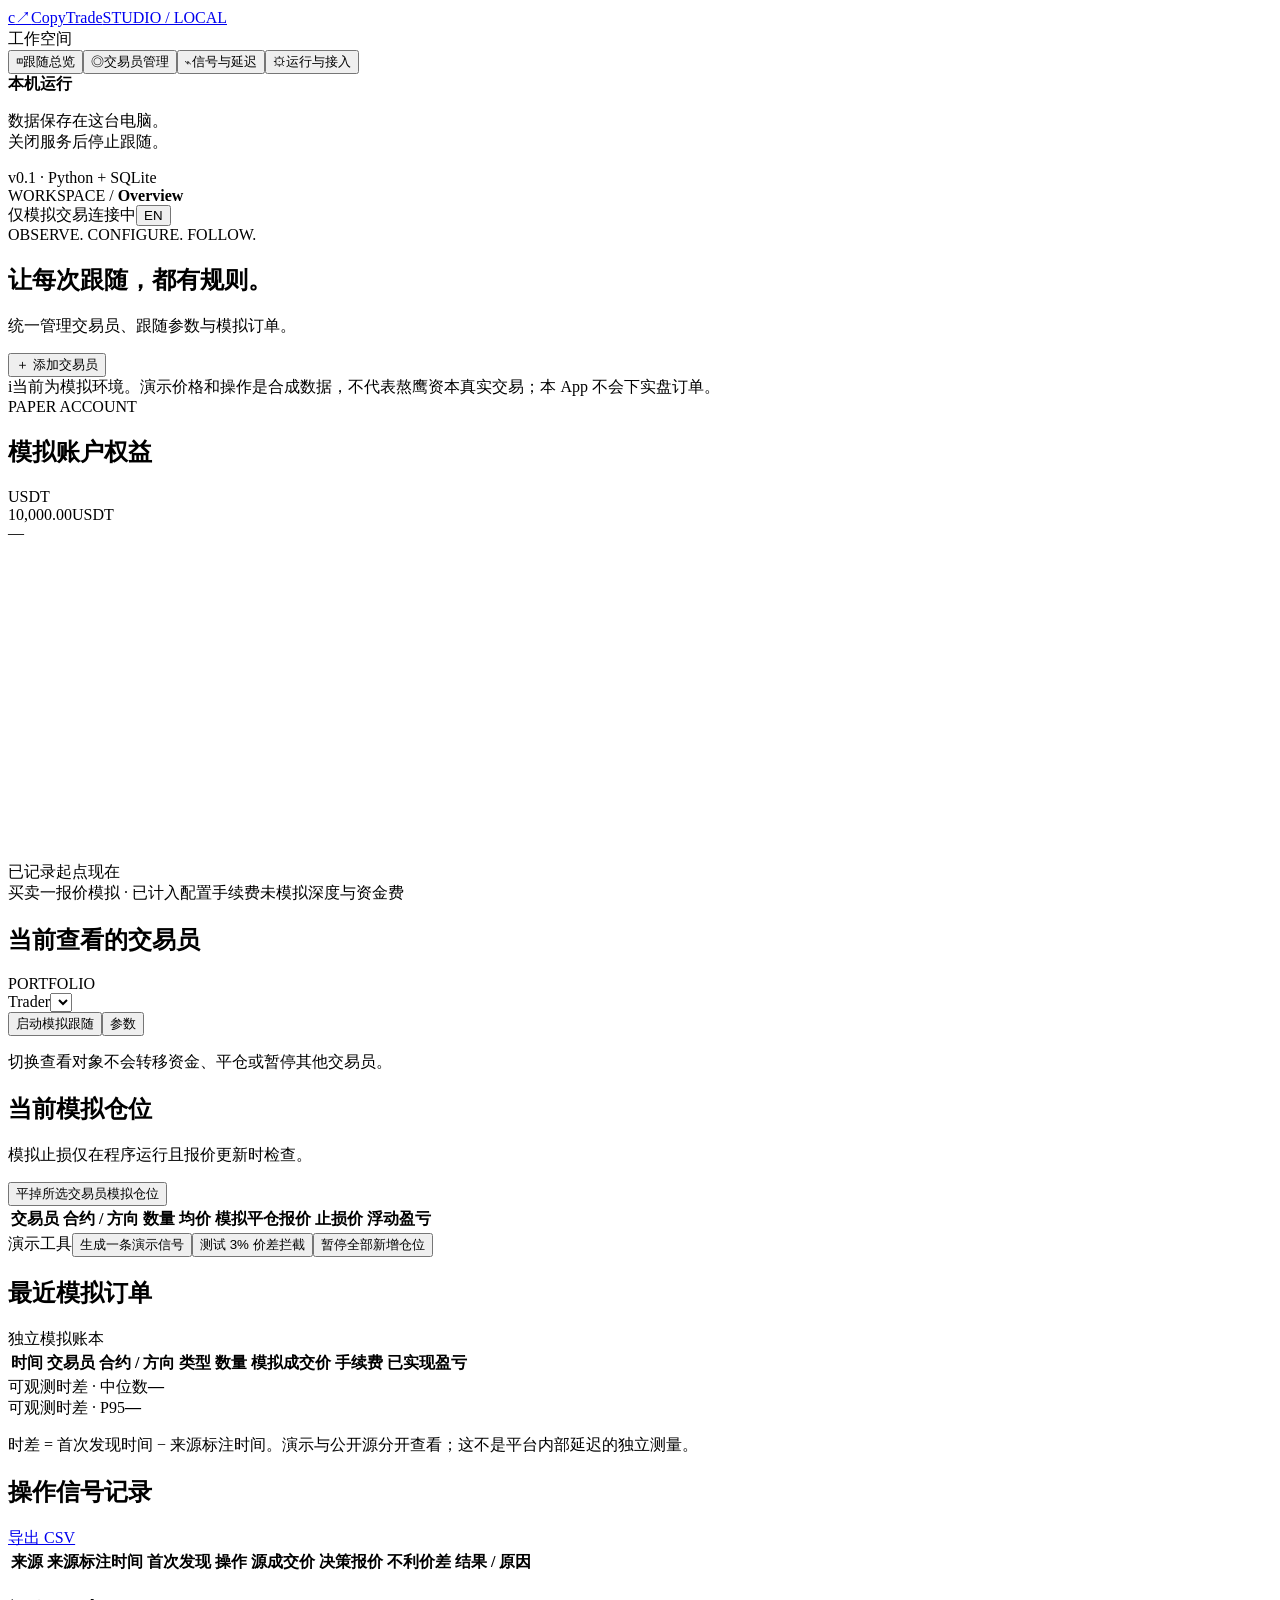
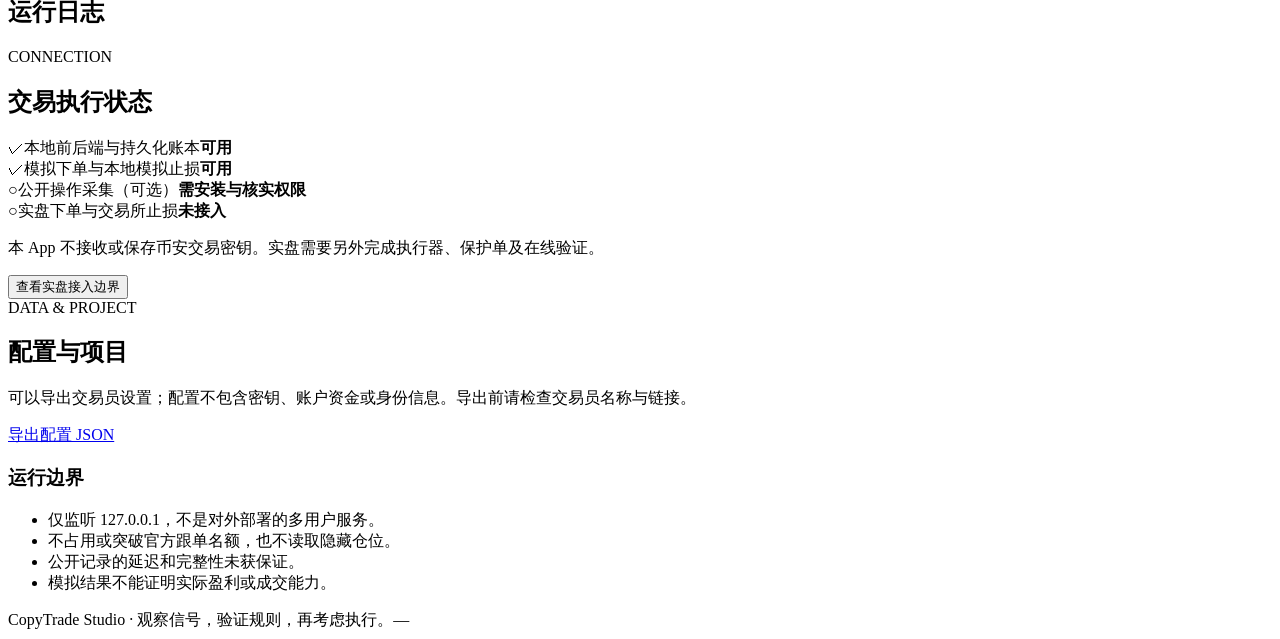
==== frontend/index.html @ 3595799b "Build local multi-trader paper copy-trading dashboard" ====
<!doctype html>
<html lang="zh-CN">
<head><meta charset="utf-8"><meta name="viewport" content="width=device-width,initial-scale=1"><title>CopyTrade Studio</title><link rel="stylesheet" href="/style.css"></head>
<body>
<aside class="sidebar">
  <a class="brand" href="/"><span class="brand-mark">c<span>↗</span></span><span>CopyTrade<span class="brand-sub">STUDIO / LOCAL</span></span></a>
  <div class="nav-caption" data-i18n="workspace">工作空间</div>
  <nav><button class="nav-item active" data-view="overview"><span>◫</span><span data-i18n="overview">跟随总览</span></button><button class="nav-item" data-view="traders"><span>◎</span><span data-i18n="traders">交易员管理</span></button><button class="nav-item" data-view="observability"><span>⌁</span><span data-i18n="observability">信号与延迟</span></button><button class="nav-item" data-view="settings"><span>⚙</span><span data-i18n="settings">运行与接入</span></button></nav>
  <div class="sidebar-bottom"><div class="local-dot"></div><strong data-i18n="localApp">本机运行</strong><p data-i18n="localDesc">数据保存在这台电脑。<br>关闭服务后停止跟随。</p><div class="sidebar-version">v0.1 · Python + SQLite</div></div>
</aside>
<main>
  <header class="topbar"><div class="breadcrumb">WORKSPACE <span>/</span> <strong id="breadcrumb">Overview</strong></div><div class="top-actions"><span class="pill green" data-i18n="paperOnly">仅模拟交易</span><span class="connection"><i id="connection-dot"></i><span id="connection-label">连接中</span></span><button id="language" class="ghost compact">EN</button></div></header>
  <div class="page">
    <section class="page-heading"><div><div class="eyebrow">OBSERVE. CONFIGURE. FOLLOW.</div><h1 id="page-title">让每次跟随，都有规则。</h1><p id="page-description">统一管理交易员、跟随参数与模拟订单。</p></div><button class="primary" id="add-trader">＋ <span data-i18n="addTrader">添加交易员</span></button></section>
    <div class="notice"><span class="notice-icon">i</span><span data-i18n="notice">当前为模拟环境。演示价格和操作是合成数据，不代表熬鹰资本真实交易；本 App 不会下实盘订单。</span></div>
    <section id="view-overview" class="view">
      <div class="metrics" id="metrics"></div>
      <div class="workspace-grid">
        <section class="card account-card"><div class="section-head"><div><span class="eyebrow">PAPER ACCOUNT</span><h2 data-i18n="equity">模拟账户权益</h2></div><span class="pill subtle">USDT</span></div><div class="account-amount" id="equity-value">10,000.00<span>USDT</span></div><div id="equity-change" class="muted">—</div><div class="chart-wrap"><svg id="equity-chart" viewBox="0 0 660 165" role="img" aria-label="Paper account equity"><path class="chart-grid" d="M0 30H660 M0 85H660 M0 140H660"/><path id="chart-area" class="chart-area"/><path id="chart-line" class="chart-line"/></svg><div class="chart-labels"><span data-i18n="recordedStart">已记录起点</span><span data-i18n="now">现在</span></div></div><div class="account-foot"><span data-i18n="simulatedFills">买卖一报价模拟 · 已计入配置手续费</span><span data-i18n="noFunding">未模拟深度与资金费</span></div></section>
        <section class="card following-card"><div class="section-head"><h2 data-i18n="currentTrader">当前查看的交易员</h2><span class="tiny-label">PORTFOLIO</span></div><label class="sr-only" for="trader-select">Trader</label><select id="trader-select"></select><div id="trader-detail"></div><div class="button-row"><button class="primary" id="toggle-trader">启动模拟跟随</button><button class="secondary" id="edit-trader" data-i18n="parameters">参数</button></div><p class="small muted" data-i18n="switchNote">切换查看对象不会转移资金、平仓或暂停其他交易员。</p></section>
      </div>
      <section class="card table-card"><div class="section-head"><div><h2 data-i18n="positions">当前模拟仓位</h2><p class="small muted" data-i18n="stopsNote">模拟止损仅在程序运行且报价更新时检查。</p></div><button id="close-all" class="ghost danger" data-i18n="closeSelected">平掉所选交易员模拟仓位</button></div><div class="table-scroll"><table><thead><tr><th data-i18n="trader">交易员</th><th data-i18n="contract">合约 / 方向</th><th data-i18n="quantity">数量</th><th data-i18n="entry">均价</th><th data-i18n="mark">模拟平仓报价</th><th data-i18n="stop">止损价</th><th data-i18n="unrealized">浮动盈亏</th><th></th></tr></thead><tbody id="positions-body"></tbody></table></div></section>
      <div class="button-row demo-toolbar"><span class="small muted" data-i18n="demoToolbar">演示工具</span><button class="secondary" id="demo-event" data-i18n="demoEvent">生成一条演示信号</button><button class="secondary" id="demo-reject" data-i18n="testDeviation">测试 3% 价差拦截</button><button class="ghost" id="global-pause">暂停全部新增仓位</button></div>
      <section class="card table-card"><div class="section-head"><h2 data-i18n="recentOrders">最近模拟订单</h2><span class="pill subtle" data-i18n="paperLedger">独立模拟账本</span></div><div class="table-scroll"><table><thead><tr><th data-i18n="time">时间</th><th data-i18n="trader">交易员</th><th data-i18n="contract">合约 / 方向</th><th data-i18n="type">类型</th><th data-i18n="quantity">数量</th><th data-i18n="fillPrice">模拟成交价</th><th data-i18n="fee">手续费</th><th data-i18n="realized">已实现盈亏</th></tr></thead><tbody id="orders-body"></tbody></table></div></section>
    </section>
    <section id="view-traders" class="view hidden"><div id="trader-cards" class="trader-grid"></div></section>
    <section id="view-observability" class="view hidden"><div class="observability-head"><div class="card mini-stat"><span data-i18n="medianLatency">可观测时差 · 中位数</span><strong id="latency-median">—</strong></div><div class="card mini-stat"><span data-i18n="p95Latency">可观测时差 · P95</span><strong id="latency-p95">—</strong></div><p class="small muted" data-i18n="latencyNote">时差 = 首次发现时间 − 来源标注时间。演示与公开源分开查看；这不是平台内部延迟的独立测量。</p></div><section class="card table-card"><div class="section-head"><h2 data-i18n="signalLog">操作信号记录</h2><a class="secondary link-button" href="/api/events.csv" data-i18n="exportCsv">导出 CSV</a></div><div class="table-scroll"><table><thead><tr><th data-i18n="source">来源</th><th data-i18n="sourceTime">来源标注时间</th><th data-i18n="firstSeen">首次发现</th><th data-i18n="operation">操作</th><th data-i18n="sourcePrice">源成交价</th><th data-i18n="quote">决策报价</th><th data-i18n="deviation">不利价差</th><th data-i18n="result">结果 / 原因</th></tr></thead><tbody id="events-body"></tbody></table></div></section><section class="card"><div class="section-head"><h2 data-i18n="activity">运行日志</h2></div><div id="logs" class="logs"></div></section></section>
    <section id="view-settings" class="view hidden"><div class="settings-grid"><section class="card"><span class="eyebrow">CONNECTION</span><h2 data-i18n="executionMode">交易执行状态</h2><div class="readiness"><div><span class="check">✓</span><span data-i18n="localBackend">本地前后端与持久化账本</span><b data-i18n="available">可用</b></div><div><span class="check">✓</span><span data-i18n="paperStops">模拟下单与本地模拟止损</span><b data-i18n="available">可用</b></div><div><span class="pending">○</span><span data-i18n="publicFeed">公开操作采集（可选）</span><b data-i18n="requiresSetup">需安装与核实权限</b></div><div><span class="pending">○</span><span data-i18n="liveTrading">实盘下单与交易所止损</span><b data-i18n="notConnected">未接入</b></div></div><p class="muted small" data-i18n="noKeys">本 App 不接收或保存币安交易密钥。实盘需要另外完成执行器、保护单及在线验证。</p><button id="live-info" class="secondary" data-i18n="liveBoundary">查看实盘接入边界</button></section><section class="card"><span class="eyebrow">DATA & PROJECT</span><h2 data-i18n="dataProject">配置与项目</h2><p class="muted" data-i18n="configExportNote">可以导出交易员设置；配置不包含密钥、账户资金或身份信息。导出前请检查交易员名称与链接。</p><a class="secondary link-button" href="/api/config/export" download="copytrade-config.json" data-i18n="exportConfig">导出配置 JSON</a><div class="divider"></div><h3 data-i18n="runningBoundary">运行边界</h3><ul class="small muted"><li data-i18n="localOnly">仅监听 127.0.0.1，不是对外部署的多用户服务。</li><li data-i18n="noCapacityBypass">不占用或突破官方跟单名额，也不读取隐藏仓位。</li><li data-i18n="publicDelay">公开记录的延迟和完整性未获保证。</li><li data-i18n="paperRisk">模拟结果不能证明实际盈利或成交能力。</li></ul></section></div></section>
    <footer>CopyTrade Studio <span>·</span> <span data-i18n="footer">观察信号，验证规则，再考虑执行。</span><span class="footer-right" id="updated">—</span></footer>
  </div>
</main>
<dialog id="trader-dialog"><form id="trader-form"><div class="dialog-head"><div><span class="eyebrow">FOLLOW CONFIGURATION</span><h2 id="dialog-title">添加交易员</h2></div><button type="button" class="ghost" id="close-dialog" aria-label="Close">✕</button></div><p class="small muted" data-i18n="demoDefaults">初始金额和杠杆是演示参数，不是实盘建议。各交易员独立配置。</p><div class="form-grid"><label><span data-i18n="name">交易员名称</span><input name="name" required maxlength="80"></label><label><span data-i18n="dataSource">信号来源</span><select name="source"><option value="demo">演示信号 / Demo</option><option value="binance_public">币安公开操作 / Public feed</option></select></label><label class="span-two"><span data-i18n="portfolioUrl">币安带单主页链接</span><input name="url" type="url" required placeholder="https://www.binance.com/zh-CN/copy-trading/lead-details/…"></label><label><span data-i18n="budget">模拟总预算 · USDT</span><input name="budget" type="number" min="0.01" step="0.01" required></label><label><span data-i18n="orderMargin">每次开仓保证金 · USDT</span><input name="order_margin" type="number" min="0.01" step="0.01" required></label><label><span data-i18n="leverage">固定杠杆 · 倍</span><input name="leverage" type="number" min="1" max="125" step="1" required></label><label><span data-i18n="maxDeviation">最大不利跟随价差 · %</span><input name="max_deviation" type="number" min="0.01" max="99" step="0.01" required></label><label><span data-i18n="stopPct">模拟止损 · 价格变动 %</span><input name="stop_loss_pct" type="number" min="0.01" max="99" step="0.01" required></label><label><span data-i18n="closeFraction">每次平仓信号减仓 · %</span><input name="close_fraction" type="number" min="0.01" max="100" step="0.01" required></label><label><span data-i18n="maxLoss">模拟亏损预算 · USDT</span><input name="max_loss" type="number" min="0.01" step="0.01" required></label><label><span data-i18n="maxAge">开仓信号有效期 · 秒</span><input name="max_signal_age" type="number" min="1" max="86400" required></label><label><span data-i18n="poll">采集检查间隔 · 秒</span><input name="poll_seconds" type="number" min="10" max="3600" required></label><label><span data-i18n="feeRate">模拟每边手续费率 · %</span><input name="fee_rate" type="number" min="0" max="9" step="0.001" required></label><label class="span-two"><span data-i18n="symbols">允许跟随的合约 · 逗号分隔</span><input name="symbols" required placeholder="BTCUSDT, ETHUSDT"></label><label class="span-two"><span data-i18n="timezone">源操作时间的已核实时区</span><select name="utc_offset_minutes"><option value="">尚未核实 / Not verified</option><option value="0">UTC +00:00</option><option value="480">UTC +08:00</option><option value="-300">UTC −05:00</option></select></label><label class="span-two check-label"><input name="authorized" type="checkbox"><span data-i18n="authorization">使用公开采集前，我已核实自己有权访问并获准自动读取该数据。演示模式无需勾选。</span></label></div><p class="callout small" data-i18n="closeRuleNote">这里的减仓比例是你自己的规则，不代表源交易员实际减仓比例。停止或暂停不会自动平掉已有模拟仓位。</p><div id="form-error" class="form-error" role="alert"></div><div class="dialog-actions"><button type="button" id="cancel-dialog" class="secondary" data-i18n="cancel">取消</button><button class="primary" type="submit" data-i18n="save">保存配置</button></div></form></dialog>
<dialog id="info-dialog"><div class="dialog-head"><h2 data-i18n="liveBoundary">实盘接入边界</h2><button class="ghost" id="close-info">✕</button></div><p data-i18n="liveInfoText">这个 App 的订单都保存在本地模拟账本，不能通过切换开关变成实盘。上线前需要接入经过验证的交易执行器、交易所保护性止损、账户成交推送和恢复机制，并验证数据权限、延迟和交易规则。</p><p class="small muted" data-i18n="liveInfoExtra">GitHub 用于保存代码；GitHub Pages 不会运行这个 Python 后端。请勿上传密钥或将本机服务暴露到公网。</p></dialog>
<div id="toast" role="status" class="toast hidden"></div>
<script type="module" src="/app.js"></script>
</body></html>
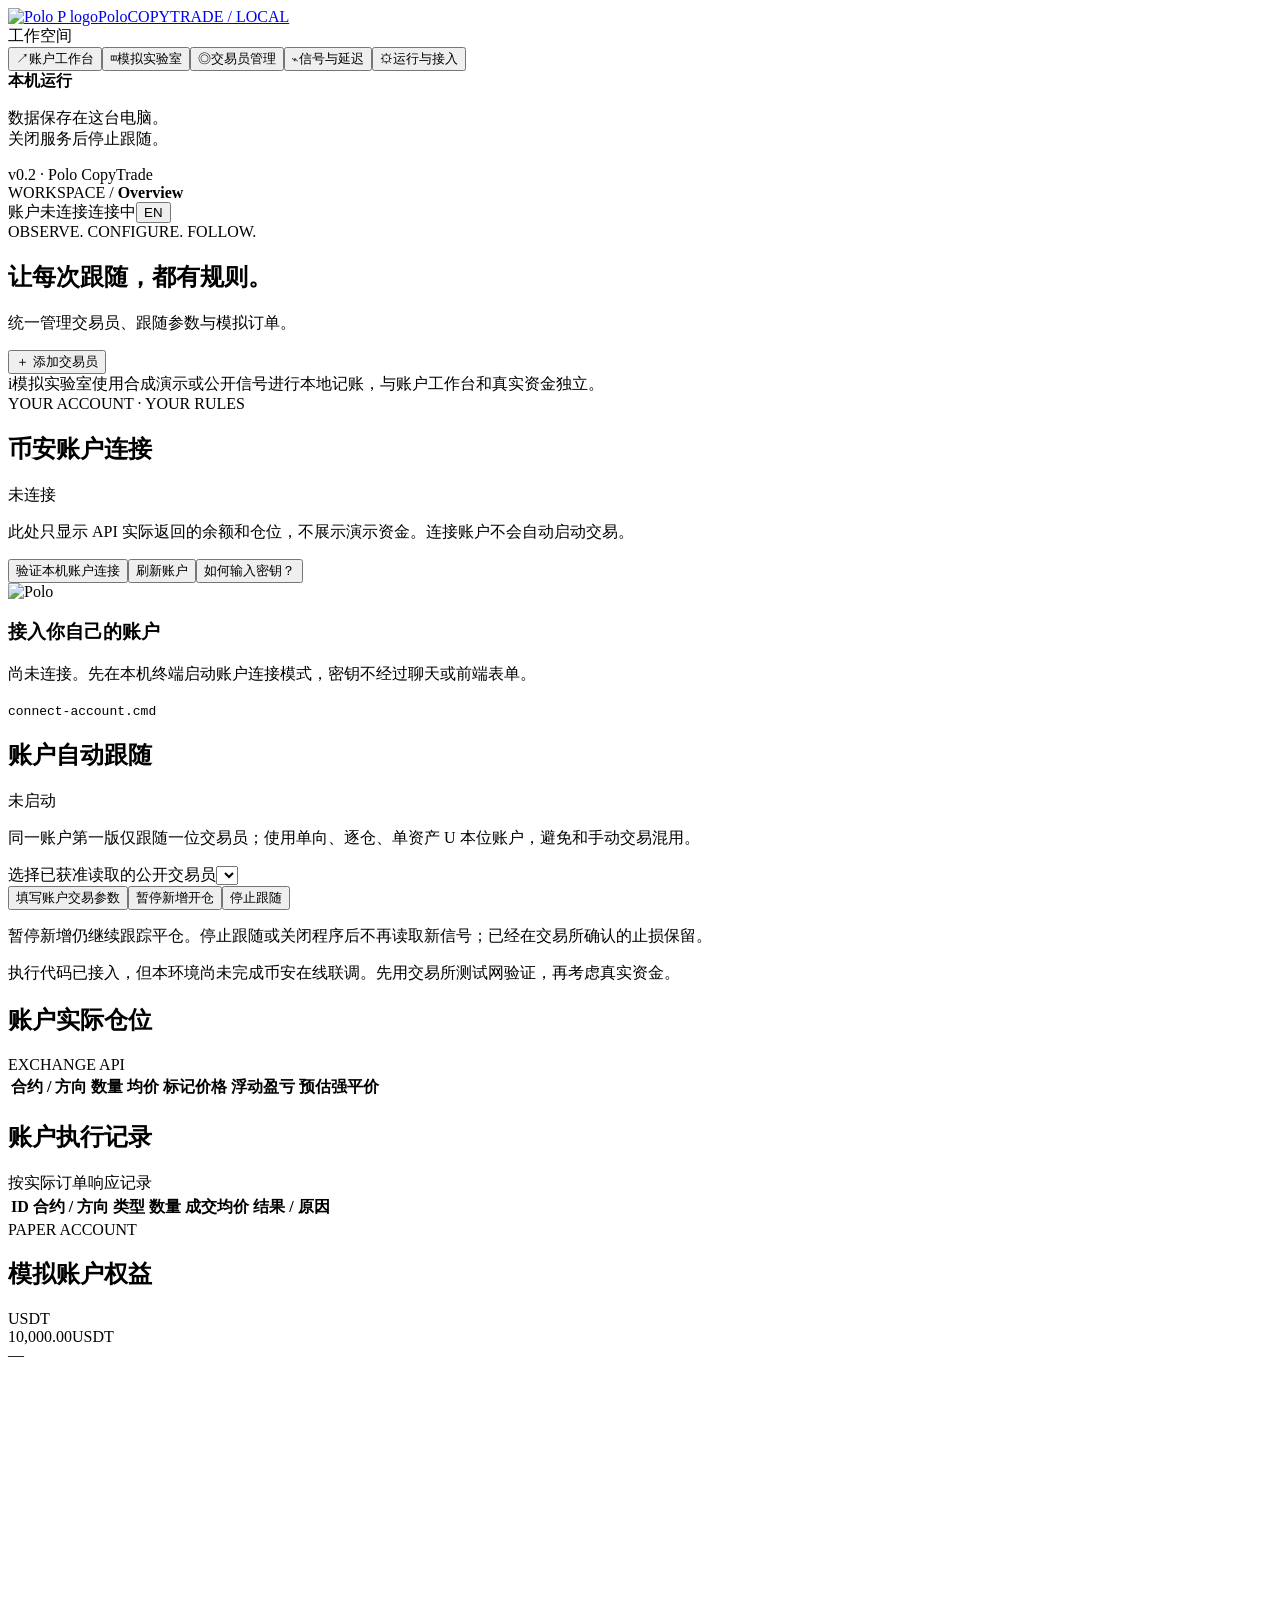
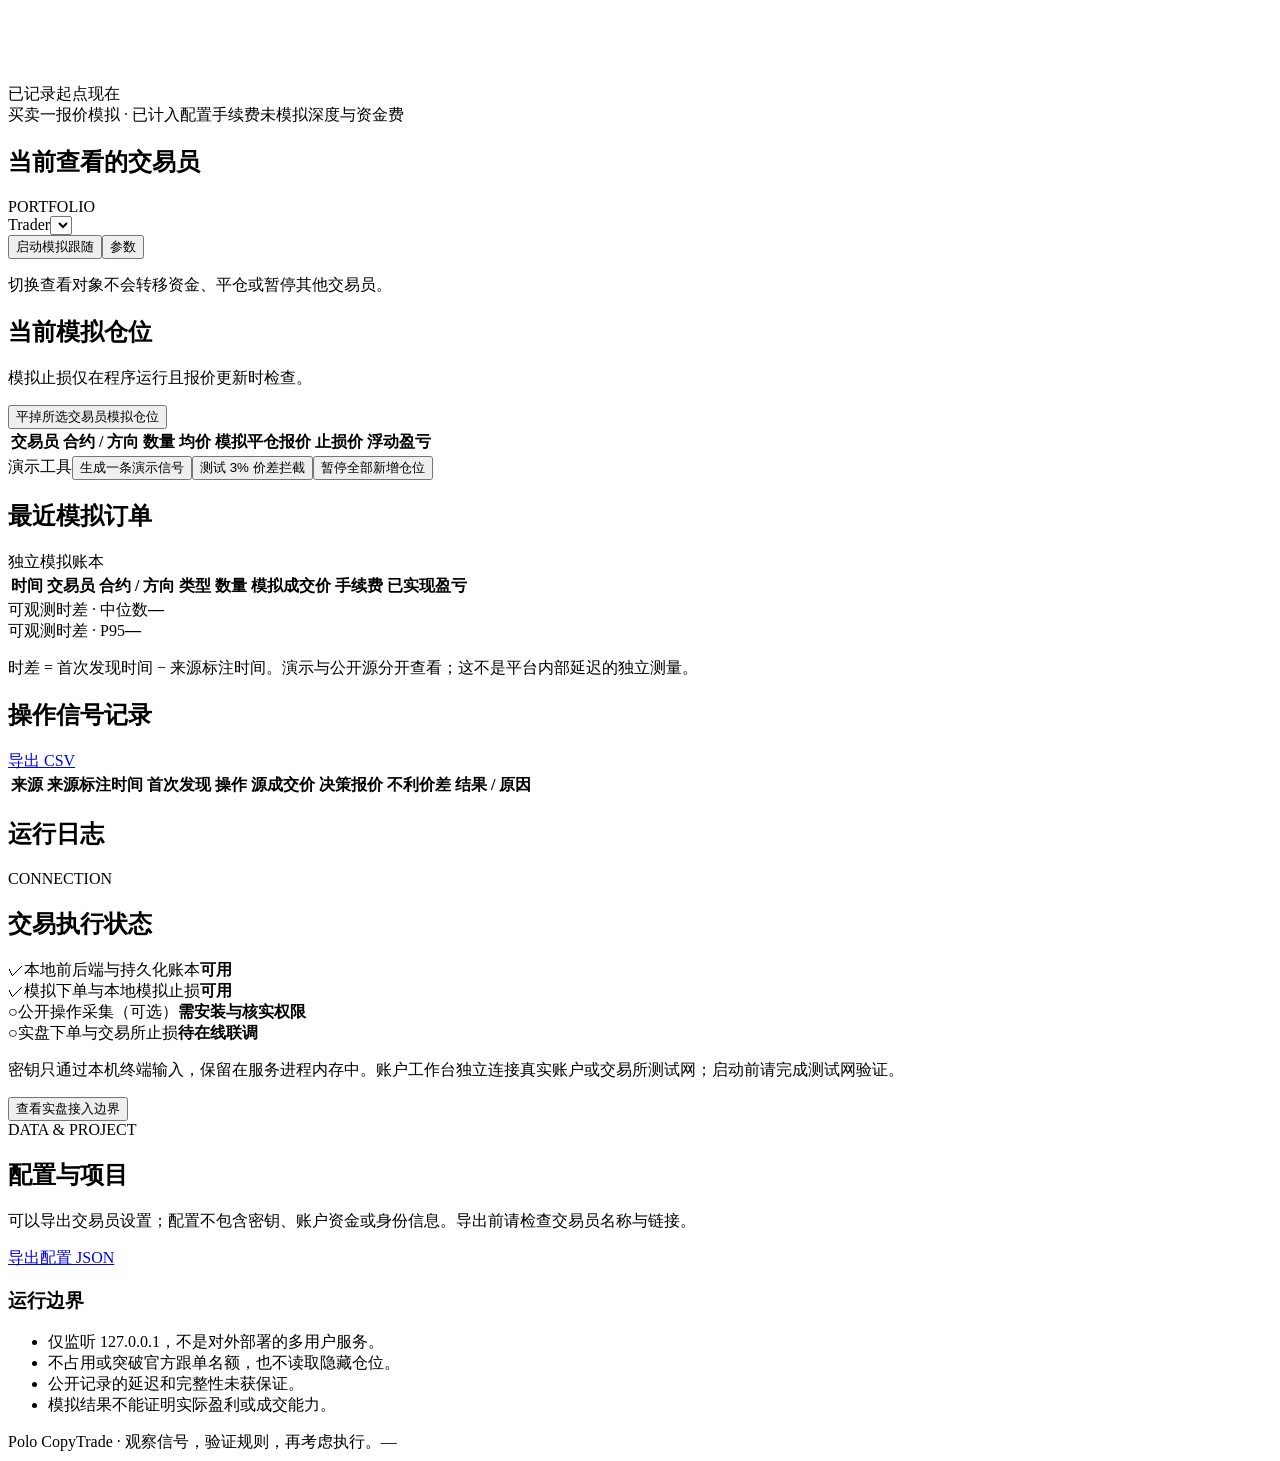
==== commit e9d923c6: "Add Polo branding and separate explicit account execution workspace" ====
--- a/frontend/index.html
+++ b/frontend/index.html
@@ -1,19 +1,30 @@
 <!doctype html>
 <html lang="zh-CN">
-<head><meta charset="utf-8"><meta name="viewport" content="width=device-width,initial-scale=1"><title>CopyTrade Studio</title><link rel="stylesheet" href="/style.css"></head>
+<head><meta charset="utf-8"><meta name="viewport" content="width=device-width,initial-scale=1"><title>Polo CopyTrade</title><link rel="icon" href="/polo-logo.png" type="image/png"><link rel="stylesheet" href="/style.css"></head>
 <body>
 <aside class="sidebar">
-  <a class="brand" href="/"><span class="brand-mark">c<span>↗</span></span><span>CopyTrade<span class="brand-sub">STUDIO / LOCAL</span></span></a>
+  <a class="brand" href="/"><img class="polo-mark" src="/polo-logo.png" alt="Polo P logo"><span>Polo<span class="brand-sub">COPYTRADE / LOCAL</span></span></a>
   <div class="nav-caption" data-i18n="workspace">工作空间</div>
-  <nav><button class="nav-item active" data-view="overview"><span>◫</span><span data-i18n="overview">跟随总览</span></button><button class="nav-item" data-view="traders"><span>◎</span><span data-i18n="traders">交易员管理</span></button><button class="nav-item" data-view="observability"><span>⌁</span><span data-i18n="observability">信号与延迟</span></button><button class="nav-item" data-view="settings"><span>⚙</span><span data-i18n="settings">运行与接入</span></button></nav>
-  <div class="sidebar-bottom"><div class="local-dot"></div><strong data-i18n="localApp">本机运行</strong><p data-i18n="localDesc">数据保存在这台电脑。<br>关闭服务后停止跟随。</p><div class="sidebar-version">v0.1 · Python + SQLite</div></div>
+  <nav><button class="nav-item active" data-view="live"><span>↗</span><span data-i18n="accountWorkspace">账户工作台</span></button><button class="nav-item" data-view="overview"><span>◫</span><span data-i18n="paperLab">模拟实验室</span></button><button class="nav-item" data-view="traders"><span>◎</span><span data-i18n="traders">交易员管理</span></button><button class="nav-item" data-view="observability"><span>⌁</span><span data-i18n="observability">信号与延迟</span></button><button class="nav-item" data-view="settings"><span>⚙</span><span data-i18n="settings">运行与接入</span></button></nav>
+  <div class="sidebar-bottom"><div class="local-dot"></div><strong data-i18n="localApp">本机运行</strong><p data-i18n="localDesc">数据保存在这台电脑。<br>关闭服务后停止跟随。</p><div class="sidebar-version">v0.2 · Polo CopyTrade</div></div>
 </aside>
 <main>
-  <header class="topbar"><div class="breadcrumb">WORKSPACE <span>/</span> <strong id="breadcrumb">Overview</strong></div><div class="top-actions"><span class="pill green" data-i18n="paperOnly">仅模拟交易</span><span class="connection"><i id="connection-dot"></i><span id="connection-label">连接中</span></span><button id="language" class="ghost compact">EN</button></div></header>
+  <header class="topbar"><div class="breadcrumb">WORKSPACE <span>/</span> <strong id="breadcrumb">Overview</strong></div><div class="top-actions"><span id="mode-badge" class="pill subtle">账户未连接</span><span class="connection"><i id="connection-dot"></i><span id="connection-label">连接中</span></span><button id="language" class="ghost compact">EN</button></div></header>
   <div class="page">
     <section class="page-heading"><div><div class="eyebrow">OBSERVE. CONFIGURE. FOLLOW.</div><h1 id="page-title">让每次跟随，都有规则。</h1><p id="page-description">统一管理交易员、跟随参数与模拟订单。</p></div><button class="primary" id="add-trader">＋ <span data-i18n="addTrader">添加交易员</span></button></section>
-    <div class="notice"><span class="notice-icon">i</span><span data-i18n="notice">当前为模拟环境。演示价格和操作是合成数据，不代表熬鹰资本真实交易；本 App 不会下实盘订单。</span></div>
-    <section id="view-overview" class="view">
+    <div class="notice" id="workspace-notice"><span class="notice-icon">i</span><span id="notice-text" data-i18n="notice">模拟实验室使用合成演示或公开信号进行本地记账，与账户工作台和真实资金独立。</span></div>
+    <section id="view-live" class="view">
+<div class="live-layout">
+  <section class="card live-connection"><div class="section-head"><div><span class="eyebrow">YOUR ACCOUNT · YOUR RULES</span><h2 data-i18n="accountConnection">币安账户连接</h2></div><span id="account-environment" class="pill subtle">未连接</span></div><p class="muted small" data-i18n="accountIntro">此处只显示 API 实际返回的余额和仓位，不展示演示资金。连接账户不会自动启动交易。</p><div class="account-controls"><button class="primary" id="connect-account" data-i18n="connectAccount">验证本机账户连接</button><button class="secondary" id="refresh-account" data-i18n="refreshAccount">刷新账户</button><button class="ghost" id="show-connect-help" data-i18n="connectGuide">如何输入密钥？</button></div><div id="account-error" class="form-error"></div><div id="account-empty" class="account-placeholder"><img src="/polo-logo.png" alt="Polo"><h3 data-i18n="yourCapital">接入你自己的账户</h3><p data-i18n="accountEmpty">尚未连接。先在本机终端启动账户连接模式，密钥不经过聊天或前端表单。</p><code>connect-account.cmd</code></div><div id="real-metrics" class="metrics hidden"></div><p id="account-updated" class="small muted"></p></section>
+  <section class="card live-controls"><div class="section-head"><h2 data-i18n="accountFollow">账户自动跟随</h2><span id="live-follow-status" class="pill subtle">未启动</span></div><p class="small muted" data-i18n="oneLiveTrader">同一账户第一版仅跟随一位交易员；使用单向、逐仓、单资产 U 本位账户，避免和手动交易混用。</p><label class="live-trader-label" for="live-trader-select" data-i18n="choosePublicTrader">选择已获准读取的公开交易员</label><select id="live-trader-select"></select><div class="button-row"><button class="primary" id="configure-live" data-i18n="configureReal">填写账户交易参数</button><button class="secondary" id="pause-real" data-i18n="pauseReal">暂停新增开仓</button><button class="ghost danger" id="stop-real" data-i18n="stopReal">停止跟随</button></div><p class="small muted" data-i18n="pauseRealNote">暂停新增仍继续跟踪平仓。停止跟随或关闭程序后不再读取新信号；已经在交易所确认的止损保留。</p><div id="live-parameters" class="live-parameters"></div><p class="callout small" data-i18n="realCodeStatus">执行代码已接入，但本环境尚未完成币安在线联调。先用交易所测试网验证，再考虑真实资金。</p></section>
+</div>
+<section class="card table-card"><div class="section-head"><h2 data-i18n="actualPositions">账户实际仓位</h2><span class="tiny-label">EXCHANGE API</span></div><div class="table-scroll"><table><thead><tr><th data-i18n="contract">合约 / 方向</th><th data-i18n="quantity">数量</th><th data-i18n="entry">均价</th><th data-i18n="mark">标记价格</th><th data-i18n="unrealized">浮动盈亏</th><th data-i18n="liquidation">预估强平价</th></tr></thead><tbody id="actual-positions"></tbody></table></div></section>
+<section class="card table-card"><div class="section-head"><h2 data-i18n="accountOrders">账户执行记录</h2><span class="pill subtle" data-i18n="exchangeConfirmed">按实际订单响应记录</span></div><div class="table-scroll"><table><thead><tr><th>ID</th><th data-i18n="contract">合约 / 方向</th><th data-i18n="type">类型</th><th data-i18n="quantity">数量</th><th data-i18n="fillPrice">成交均价</th><th data-i18n="result">结果 / 原因</th></tr></thead><tbody id="actual-orders"></tbody></table></div></section>
+<dialog id="connect-guide"><div class="dialog-head"><h2 data-i18n="connectGuide">如何输入密钥？</h2><button class="ghost" id="close-connect-guide">✕</button></div><ol class="small guide-list"><li data-i18n="connectStep1">先在 VS Code 终端按 Ctrl+C，停止旧服务。</li><li data-i18n="connectStep2">运行 python -m backend.connect，或双击 connect-account.cmd。</li><li data-i18n="connectStep3">在本机终端选择真实账户或测试网，输入对应 API Key 和 Secret（输入隐藏，不写入文件）。</li><li data-i18n="connectStep4">打开本页面并点击“验证本机账户连接”。先核对环境、余额和仓位，再填写交易规则。</li></ol><p class="callout small" data-i18n="credentialScope">只需要读取和合约交易权限，不需要提现权限。使用绑定公网 IP 的专用密钥。密钥不写入 GitHub；程序退出后需要重新输入或由你自己的服务管理器注入。</p></dialog>
+<dialog id="live-config-dialog"><form id="live-config-form"><div class="dialog-head"><div><span class="eyebrow">EXPLICIT ACCOUNT EXECUTION</span><h2 data-i18n="configureReal">账户交易参数</h2></div><button type="button" id="close-live-config" class="ghost">✕</button></div><p class="small muted" id="real-mode-warning"></p><div class="form-grid"><label><span data-i18n="realBudget">分配给程序的资金上限 · USDT</span><input name="budget" type="number" min="0.01" step="0.01" required></label><label><span data-i18n="realMargin">每次开仓保证金 · USDT</span><input name="order_margin" type="number" min="0.01" step="0.01" required></label><label><span data-i18n="leverage">固定杠杆 · 倍</span><input name="leverage" type="number" min="1" max="125" step="1" required></label><label><span data-i18n="maxDeviation">最大不利跟随价差 · %</span><input name="max_deviation" type="number" value="3" min="0.01" max="99" step="0.01" required></label><label><span data-i18n="realStop">交易所止损 · 价格变动 %</span><input name="stop_loss_pct" type="number" min="0.01" max="99" step="0.01" required></label><label><span data-i18n="closeFraction">每次平仓信号减仓 · %</span><input name="close_fraction" type="number" min="0.01" max="100" step="0.01" required></label><label><span data-i18n="realLoss">账户亏损预算 · USDT</span><input name="max_loss" type="number" min="0.01" step="0.01" required></label><label><span data-i18n="maxAge">开仓信号有效期 · 秒</span><input name="max_signal_age" type="number" min="1" max="86400" required></label><label class="span-two"><span data-i18n="symbols">允许跟随的合约 · 逗号分隔</span><input name="symbols" required placeholder="BTCUSDT, ETHUSDT"></label><label><span data-i18n="poll">采集检查间隔 · 秒</span><input name="poll_seconds" type="number" min="10" value="15" required></label><label><span data-i18n="timezone">源操作时间的已核实时区</span><select name="utc_offset_minutes" required><option value="">请选择 / Select</option><option value="0">UTC +00:00</option><option value="480">UTC +08:00</option></select></label></div><p class="callout small" data-i18n="realStartNote">启动后只跟随新出现的操作；不会补买当前隐藏仓位。杠杆和逐仓模式需先在币安设置一致；账户存在其他仓位或挂单时拒绝启动。</p><div id="live-form-error" class="form-error"></div><div class="dialog-actions"><button type="button" class="secondary" id="cancel-live-config" data-i18n="cancel">取消</button><button class="primary" type="submit" data-i18n="startAccountFollow">按上述参数启动账户跟随</button></div></form></dialog>
+
+</section>
+<section id="view-overview" class="view hidden">
       <div class="metrics" id="metrics"></div>
       <div class="workspace-grid">
         <section class="card account-card"><div class="section-head"><div><span class="eyebrow">PAPER ACCOUNT</span><h2 data-i18n="equity">模拟账户权益</h2></div><span class="pill subtle">USDT</span></div><div class="account-amount" id="equity-value">10,000.00<span>USDT</span></div><div id="equity-change" class="muted">—</div><div class="chart-wrap"><svg id="equity-chart" viewBox="0 0 660 165" role="img" aria-label="Paper account equity"><path class="chart-grid" d="M0 30H660 M0 85H660 M0 140H660"/><path id="chart-area" class="chart-area"/><path id="chart-line" class="chart-line"/></svg><div class="chart-labels"><span data-i18n="recordedStart">已记录起点</span><span data-i18n="now">现在</span></div></div><div class="account-foot"><span data-i18n="simulatedFills">买卖一报价模拟 · 已计入配置手续费</span><span data-i18n="noFunding">未模拟深度与资金费</span></div></section>
@@ -25,12 +36,12 @@
     </section>
     <section id="view-traders" class="view hidden"><div id="trader-cards" class="trader-grid"></div></section>
     <section id="view-observability" class="view hidden"><div class="observability-head"><div class="card mini-stat"><span data-i18n="medianLatency">可观测时差 · 中位数</span><strong id="latency-median">—</strong></div><div class="card mini-stat"><span data-i18n="p95Latency">可观测时差 · P95</span><strong id="latency-p95">—</strong></div><p class="small muted" data-i18n="latencyNote">时差 = 首次发现时间 − 来源标注时间。演示与公开源分开查看；这不是平台内部延迟的独立测量。</p></div><section class="card table-card"><div class="section-head"><h2 data-i18n="signalLog">操作信号记录</h2><a class="secondary link-button" href="/api/events.csv" data-i18n="exportCsv">导出 CSV</a></div><div class="table-scroll"><table><thead><tr><th data-i18n="source">来源</th><th data-i18n="sourceTime">来源标注时间</th><th data-i18n="firstSeen">首次发现</th><th data-i18n="operation">操作</th><th data-i18n="sourcePrice">源成交价</th><th data-i18n="quote">决策报价</th><th data-i18n="deviation">不利价差</th><th data-i18n="result">结果 / 原因</th></tr></thead><tbody id="events-body"></tbody></table></div></section><section class="card"><div class="section-head"><h2 data-i18n="activity">运行日志</h2></div><div id="logs" class="logs"></div></section></section>
-    <section id="view-settings" class="view hidden"><div class="settings-grid"><section class="card"><span class="eyebrow">CONNECTION</span><h2 data-i18n="executionMode">交易执行状态</h2><div class="readiness"><div><span class="check">✓</span><span data-i18n="localBackend">本地前后端与持久化账本</span><b data-i18n="available">可用</b></div><div><span class="check">✓</span><span data-i18n="paperStops">模拟下单与本地模拟止损</span><b data-i18n="available">可用</b></div><div><span class="pending">○</span><span data-i18n="publicFeed">公开操作采集（可选）</span><b data-i18n="requiresSetup">需安装与核实权限</b></div><div><span class="pending">○</span><span data-i18n="liveTrading">实盘下单与交易所止损</span><b data-i18n="notConnected">未接入</b></div></div><p class="muted small" data-i18n="noKeys">本 App 不接收或保存币安交易密钥。实盘需要另外完成执行器、保护单及在线验证。</p><button id="live-info" class="secondary" data-i18n="liveBoundary">查看实盘接入边界</button></section><section class="card"><span class="eyebrow">DATA & PROJECT</span><h2 data-i18n="dataProject">配置与项目</h2><p class="muted" data-i18n="configExportNote">可以导出交易员设置；配置不包含密钥、账户资金或身份信息。导出前请检查交易员名称与链接。</p><a class="secondary link-button" href="/api/config/export" download="copytrade-config.json" data-i18n="exportConfig">导出配置 JSON</a><div class="divider"></div><h3 data-i18n="runningBoundary">运行边界</h3><ul class="small muted"><li data-i18n="localOnly">仅监听 127.0.0.1，不是对外部署的多用户服务。</li><li data-i18n="noCapacityBypass">不占用或突破官方跟单名额，也不读取隐藏仓位。</li><li data-i18n="publicDelay">公开记录的延迟和完整性未获保证。</li><li data-i18n="paperRisk">模拟结果不能证明实际盈利或成交能力。</li></ul></section></div></section>
-    <footer>CopyTrade Studio <span>·</span> <span data-i18n="footer">观察信号，验证规则，再考虑执行。</span><span class="footer-right" id="updated">—</span></footer>
+    <section id="view-settings" class="view hidden"><div class="settings-grid"><section class="card"><span class="eyebrow">CONNECTION</span><h2 data-i18n="executionMode">交易执行状态</h2><div class="readiness"><div><span class="check">✓</span><span data-i18n="localBackend">本地前后端与持久化账本</span><b data-i18n="available">可用</b></div><div><span class="check">✓</span><span data-i18n="paperStops">模拟下单与本地模拟止损</span><b data-i18n="available">可用</b></div><div><span class="pending">○</span><span data-i18n="publicFeed">公开操作采集（可选）</span><b data-i18n="requiresSetup">需安装与核实权限</b></div><div><span class="pending">○</span><span data-i18n="liveTrading">实盘下单与交易所止损</span><b data-i18n="notConnected">待在线联调</b></div></div><p class="muted small" data-i18n="noKeys">密钥只通过本机终端输入，保留在服务进程内存中。账户工作台独立连接真实账户或交易所测试网；启动前请完成测试网验证。</p><button id="live-info" class="secondary" data-i18n="liveBoundary">查看实盘接入边界</button></section><section class="card"><span class="eyebrow">DATA & PROJECT</span><h2 data-i18n="dataProject">配置与项目</h2><p class="muted" data-i18n="configExportNote">可以导出交易员设置；配置不包含密钥、账户资金或身份信息。导出前请检查交易员名称与链接。</p><a class="secondary link-button" href="/api/config/export" download="copytrade-config.json" data-i18n="exportConfig">导出配置 JSON</a><div class="divider"></div><h3 data-i18n="runningBoundary">运行边界</h3><ul class="small muted"><li data-i18n="localOnly">仅监听 127.0.0.1，不是对外部署的多用户服务。</li><li data-i18n="noCapacityBypass">不占用或突破官方跟单名额，也不读取隐藏仓位。</li><li data-i18n="publicDelay">公开记录的延迟和完整性未获保证。</li><li data-i18n="paperRisk">模拟结果不能证明实际盈利或成交能力。</li></ul></section></div></section>
+    <footer>Polo CopyTrade <span>·</span> <span data-i18n="footer">观察信号，验证规则，再考虑执行。</span><span class="footer-right" id="updated">—</span></footer>
   </div>
 </main>
 <dialog id="trader-dialog"><form id="trader-form"><div class="dialog-head"><div><span class="eyebrow">FOLLOW CONFIGURATION</span><h2 id="dialog-title">添加交易员</h2></div><button type="button" class="ghost" id="close-dialog" aria-label="Close">✕</button></div><p class="small muted" data-i18n="demoDefaults">初始金额和杠杆是演示参数，不是实盘建议。各交易员独立配置。</p><div class="form-grid"><label><span data-i18n="name">交易员名称</span><input name="name" required maxlength="80"></label><label><span data-i18n="dataSource">信号来源</span><select name="source"><option value="demo">演示信号 / Demo</option><option value="binance_public">币安公开操作 / Public feed</option></select></label><label class="span-two"><span data-i18n="portfolioUrl">币安带单主页链接</span><input name="url" type="url" required placeholder="https://www.binance.com/zh-CN/copy-trading/lead-details/…"></label><label><span data-i18n="budget">模拟总预算 · USDT</span><input name="budget" type="number" min="0.01" step="0.01" required></label><label><span data-i18n="orderMargin">每次开仓保证金 · USDT</span><input name="order_margin" type="number" min="0.01" step="0.01" required></label><label><span data-i18n="leverage">固定杠杆 · 倍</span><input name="leverage" type="number" min="1" max="125" step="1" required></label><label><span data-i18n="maxDeviation">最大不利跟随价差 · %</span><input name="max_deviation" type="number" min="0.01" max="99" step="0.01" required></label><label><span data-i18n="stopPct">模拟止损 · 价格变动 %</span><input name="stop_loss_pct" type="number" min="0.01" max="99" step="0.01" required></label><label><span data-i18n="closeFraction">每次平仓信号减仓 · %</span><input name="close_fraction" type="number" min="0.01" max="100" step="0.01" required></label><label><span data-i18n="maxLoss">模拟亏损预算 · USDT</span><input name="max_loss" type="number" min="0.01" step="0.01" required></label><label><span data-i18n="maxAge">开仓信号有效期 · 秒</span><input name="max_signal_age" type="number" min="1" max="86400" required></label><label><span data-i18n="poll">采集检查间隔 · 秒</span><input name="poll_seconds" type="number" min="10" max="3600" required></label><label><span data-i18n="feeRate">模拟每边手续费率 · %</span><input name="fee_rate" type="number" min="0" max="9" step="0.001" required></label><label class="span-two"><span data-i18n="symbols">允许跟随的合约 · 逗号分隔</span><input name="symbols" required placeholder="BTCUSDT, ETHUSDT"></label><label class="span-two"><span data-i18n="timezone">源操作时间的已核实时区</span><select name="utc_offset_minutes"><option value="">尚未核实 / Not verified</option><option value="0">UTC +00:00</option><option value="480">UTC +08:00</option><option value="-300">UTC −05:00</option></select></label><label class="span-two check-label"><input name="authorized" type="checkbox"><span data-i18n="authorization">使用公开采集前，我已核实自己有权访问并获准自动读取该数据。演示模式无需勾选。</span></label></div><p class="callout small" data-i18n="closeRuleNote">这里的减仓比例是你自己的规则，不代表源交易员实际减仓比例。停止或暂停不会自动平掉已有模拟仓位。</p><div id="form-error" class="form-error" role="alert"></div><div class="dialog-actions"><button type="button" id="cancel-dialog" class="secondary" data-i18n="cancel">取消</button><button class="primary" type="submit" data-i18n="save">保存配置</button></div></form></dialog>
-<dialog id="info-dialog"><div class="dialog-head"><h2 data-i18n="liveBoundary">实盘接入边界</h2><button class="ghost" id="close-info">✕</button></div><p data-i18n="liveInfoText">这个 App 的订单都保存在本地模拟账本，不能通过切换开关变成实盘。上线前需要接入经过验证的交易执行器、交易所保护性止损、账户成交推送和恢复机制，并验证数据权限、延迟和交易规则。</p><p class="small muted" data-i18n="liveInfoExtra">GitHub 用于保存代码；GitHub Pages 不会运行这个 Python 后端。请勿上传密钥或将本机服务暴露到公网。</p></dialog>
+<dialog id="info-dialog"><div class="dialog-head"><h2 data-i18n="liveBoundary">实盘接入边界</h2><button class="ghost" id="close-info">✕</button></div><p data-i18n="liveInfoText">模拟实验室只生成模拟订单。账户工作台可以连接真实账户或交易所测试网，显式启动后通过交易API执行并核对保护性止损。当前版本采用账户轮询，尚未完成本环境在线联调；请先验证测试网、数据权限、延迟、异常恢复和全部交易规则。</p><p class="small muted" data-i18n="liveInfoExtra">GitHub 用于保存代码；GitHub Pages 不会运行这个 Python 后端。请勿上传密钥或将本机服务暴露到公网。</p></dialog>
 <div id="toast" role="status" class="toast hidden"></div>
 <script type="module" src="/app.js"></script>
 </body></html>
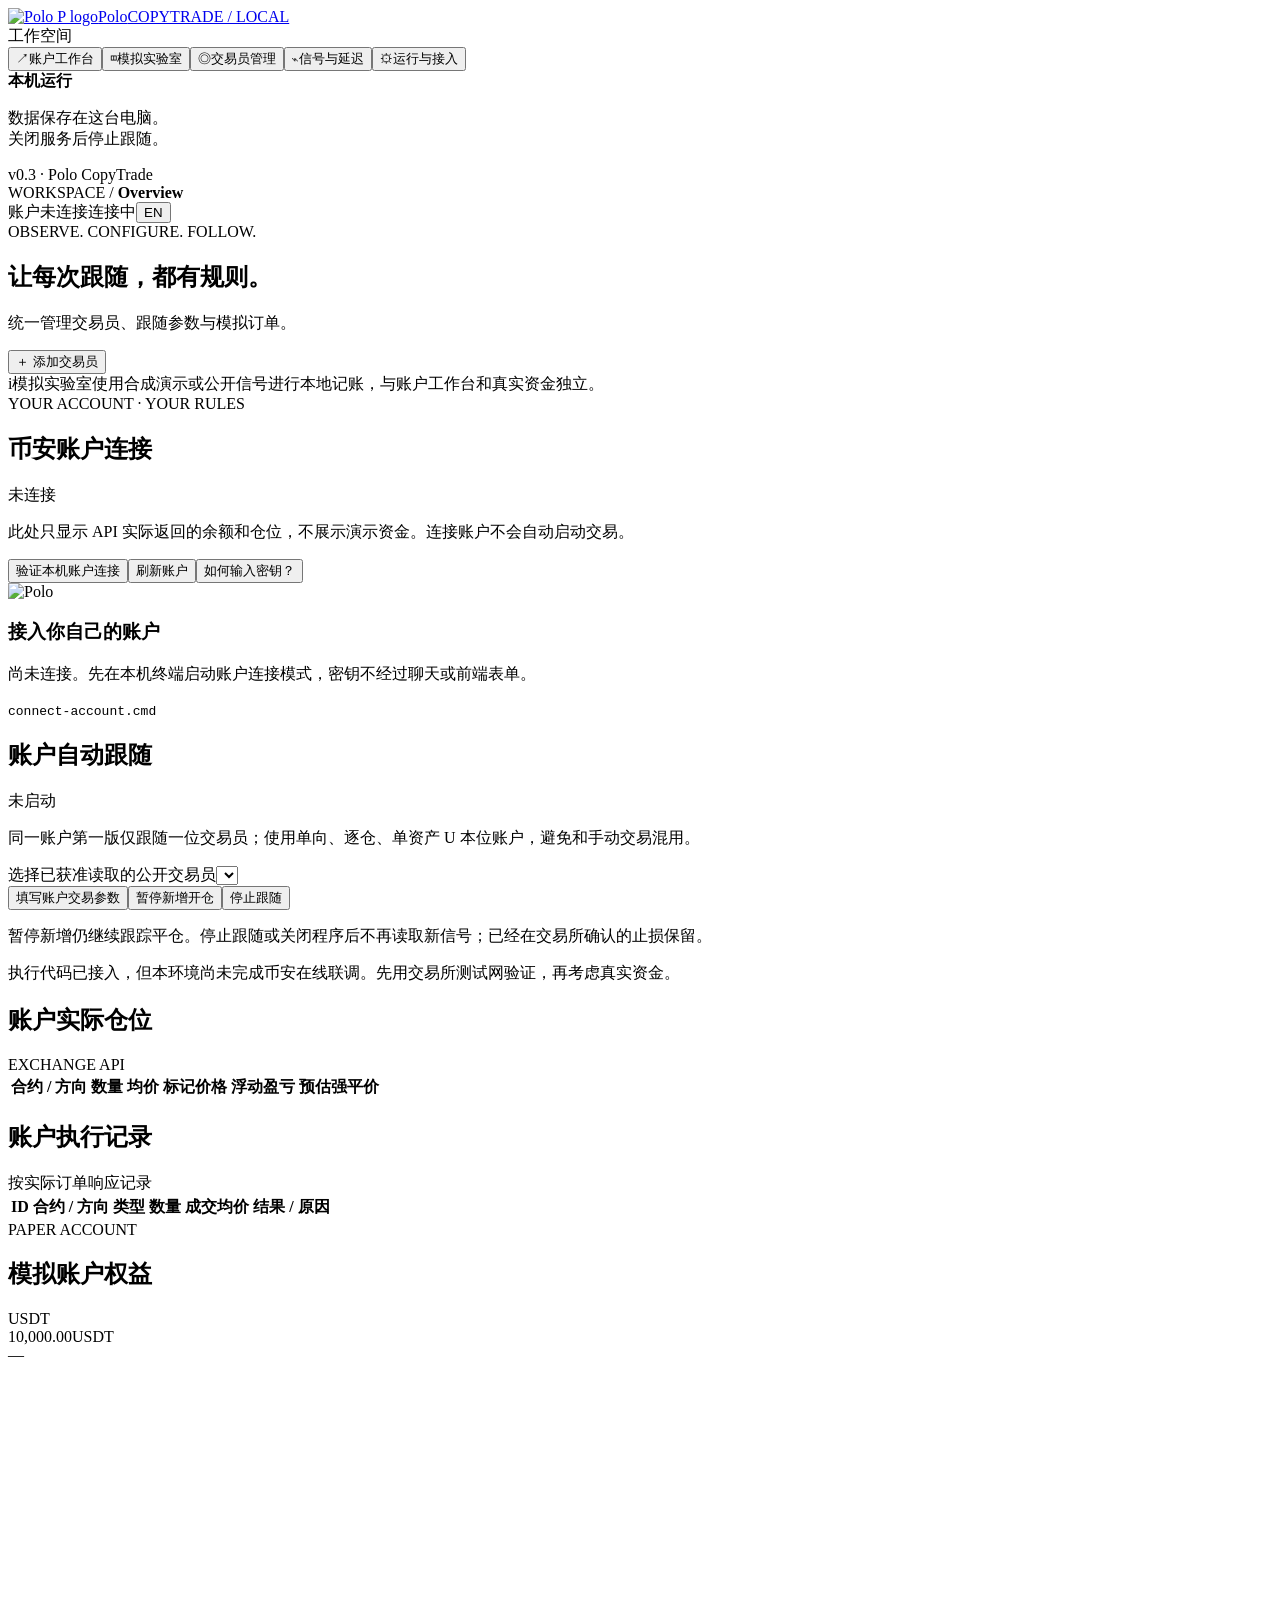
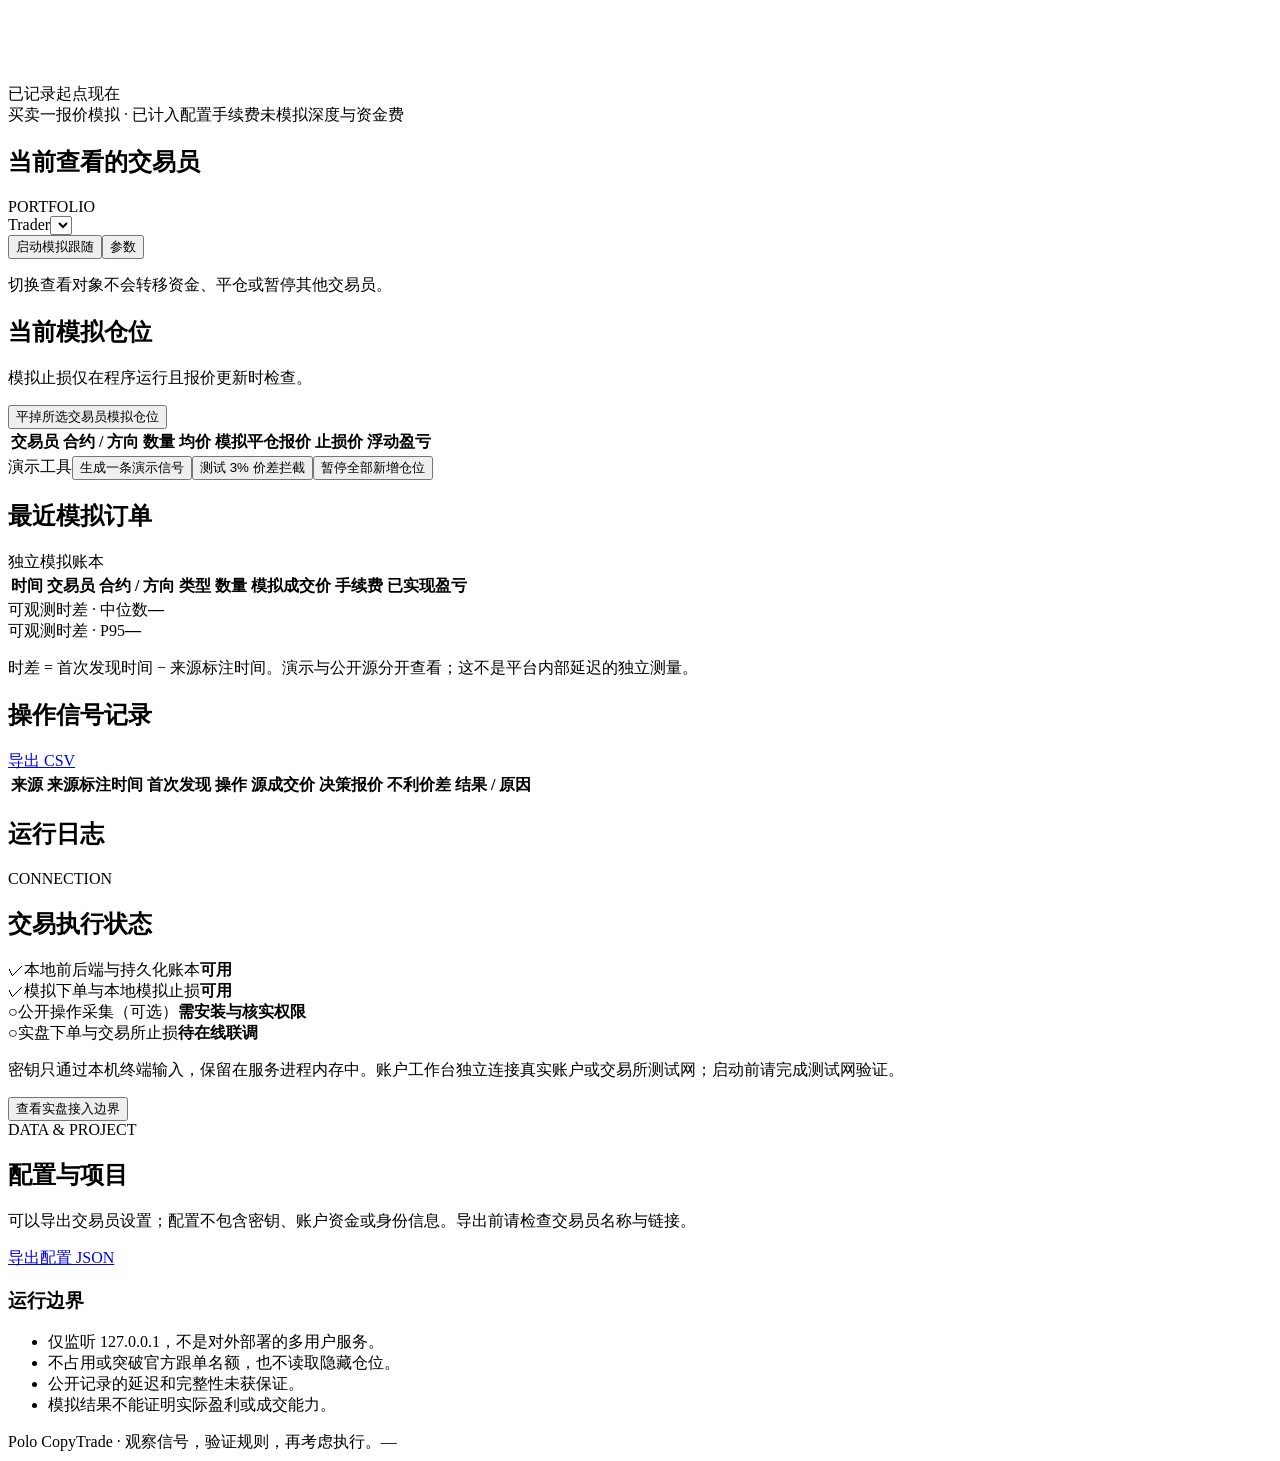
==== commit 7fb03155: "Prepare Windows portable builds and GitHub draft release workflow" ====
--- a/frontend/index.html
+++ b/frontend/index.html
@@ -6,7 +6,7 @@
   <a class="brand" href="/"><img class="polo-mark" src="/polo-logo.png" alt="Polo P logo"><span>Polo<span class="brand-sub">COPYTRADE / LOCAL</span></span></a>
   <div class="nav-caption" data-i18n="workspace">工作空间</div>
   <nav><button class="nav-item active" data-view="live"><span>↗</span><span data-i18n="accountWorkspace">账户工作台</span></button><button class="nav-item" data-view="overview"><span>◫</span><span data-i18n="paperLab">模拟实验室</span></button><button class="nav-item" data-view="traders"><span>◎</span><span data-i18n="traders">交易员管理</span></button><button class="nav-item" data-view="observability"><span>⌁</span><span data-i18n="observability">信号与延迟</span></button><button class="nav-item" data-view="settings"><span>⚙</span><span data-i18n="settings">运行与接入</span></button></nav>
-  <div class="sidebar-bottom"><div class="local-dot"></div><strong data-i18n="localApp">本机运行</strong><p data-i18n="localDesc">数据保存在这台电脑。<br>关闭服务后停止跟随。</p><div class="sidebar-version">v0.2 · Polo CopyTrade</div></div>
+  <div class="sidebar-bottom"><div class="local-dot"></div><strong data-i18n="localApp">本机运行</strong><p data-i18n="localDesc">数据保存在这台电脑。<br>关闭服务后停止跟随。</p><div class="sidebar-version">v0.3 · Polo CopyTrade</div></div>
 </aside>
 <main>
   <header class="topbar"><div class="breadcrumb">WORKSPACE <span>/</span> <strong id="breadcrumb">Overview</strong></div><div class="top-actions"><span id="mode-badge" class="pill subtle">账户未连接</span><span class="connection"><i id="connection-dot"></i><span id="connection-label">连接中</span></span><button id="language" class="ghost compact">EN</button></div></header>
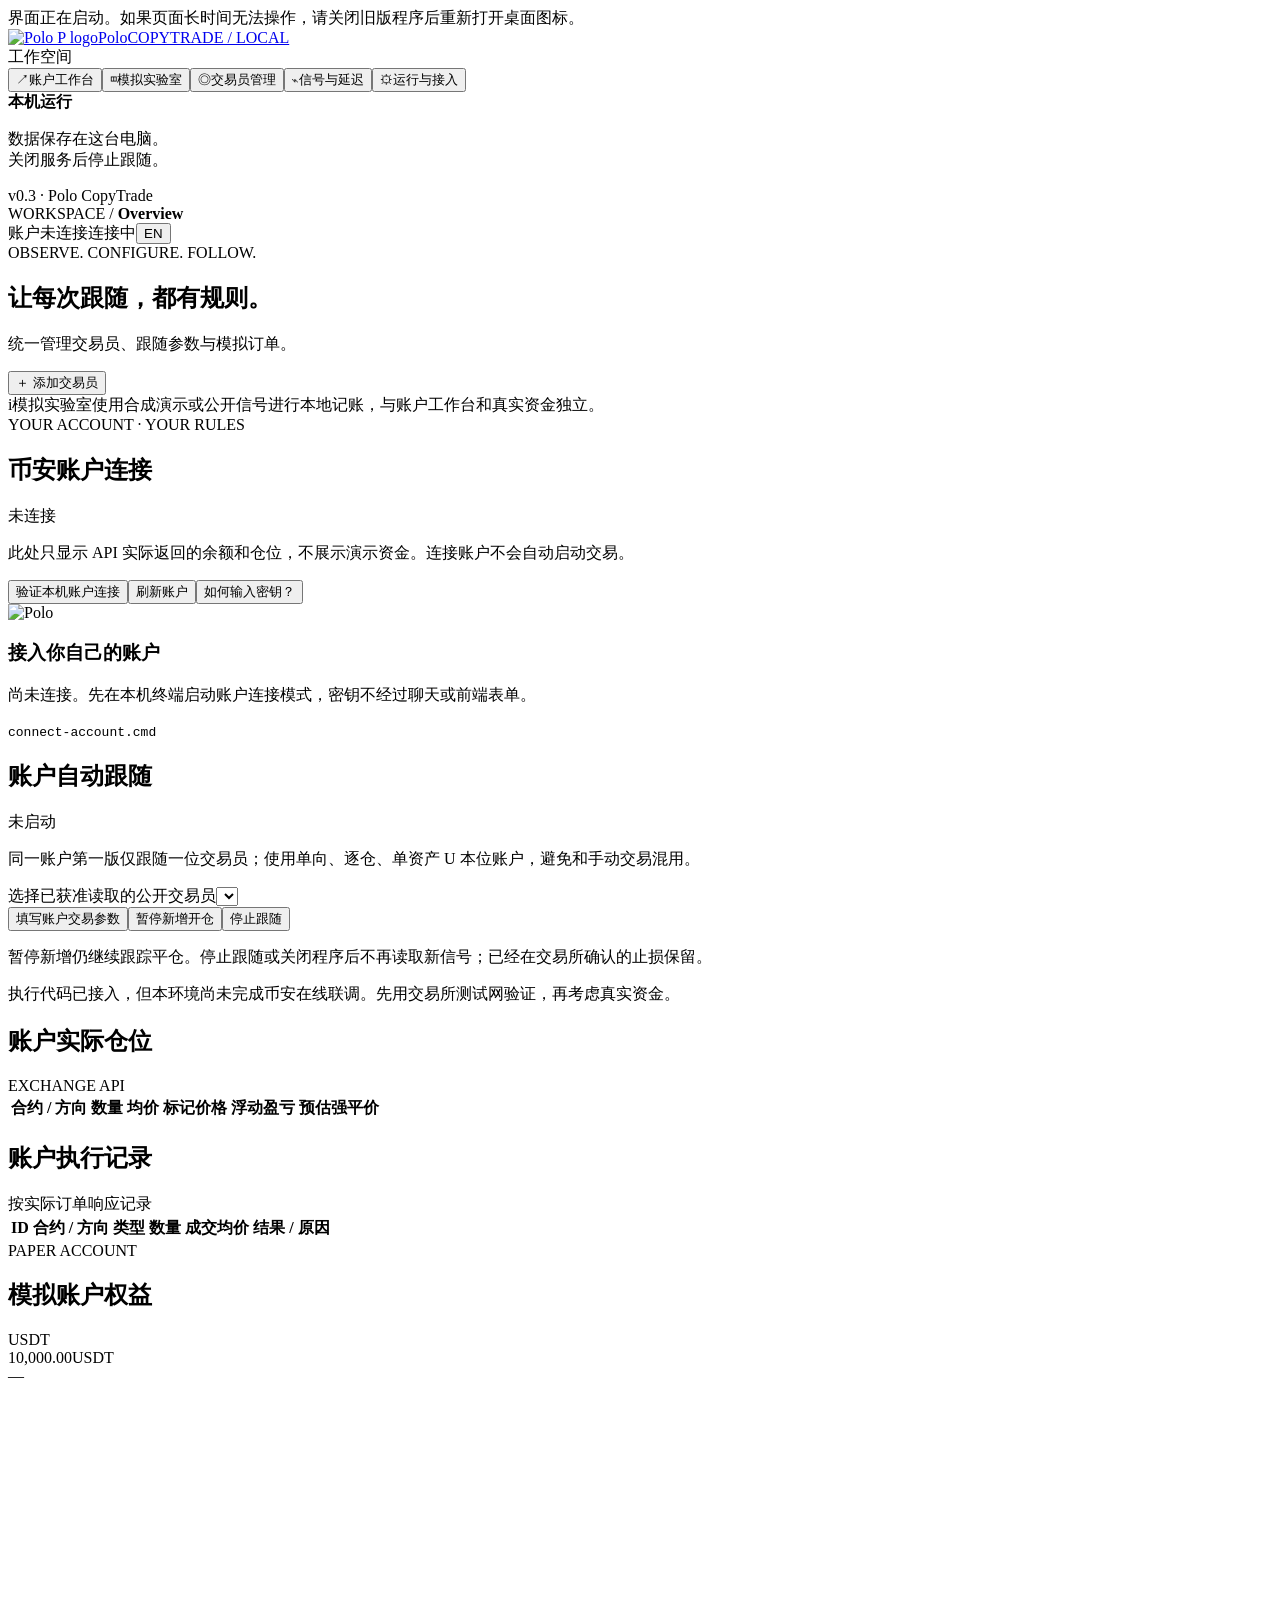
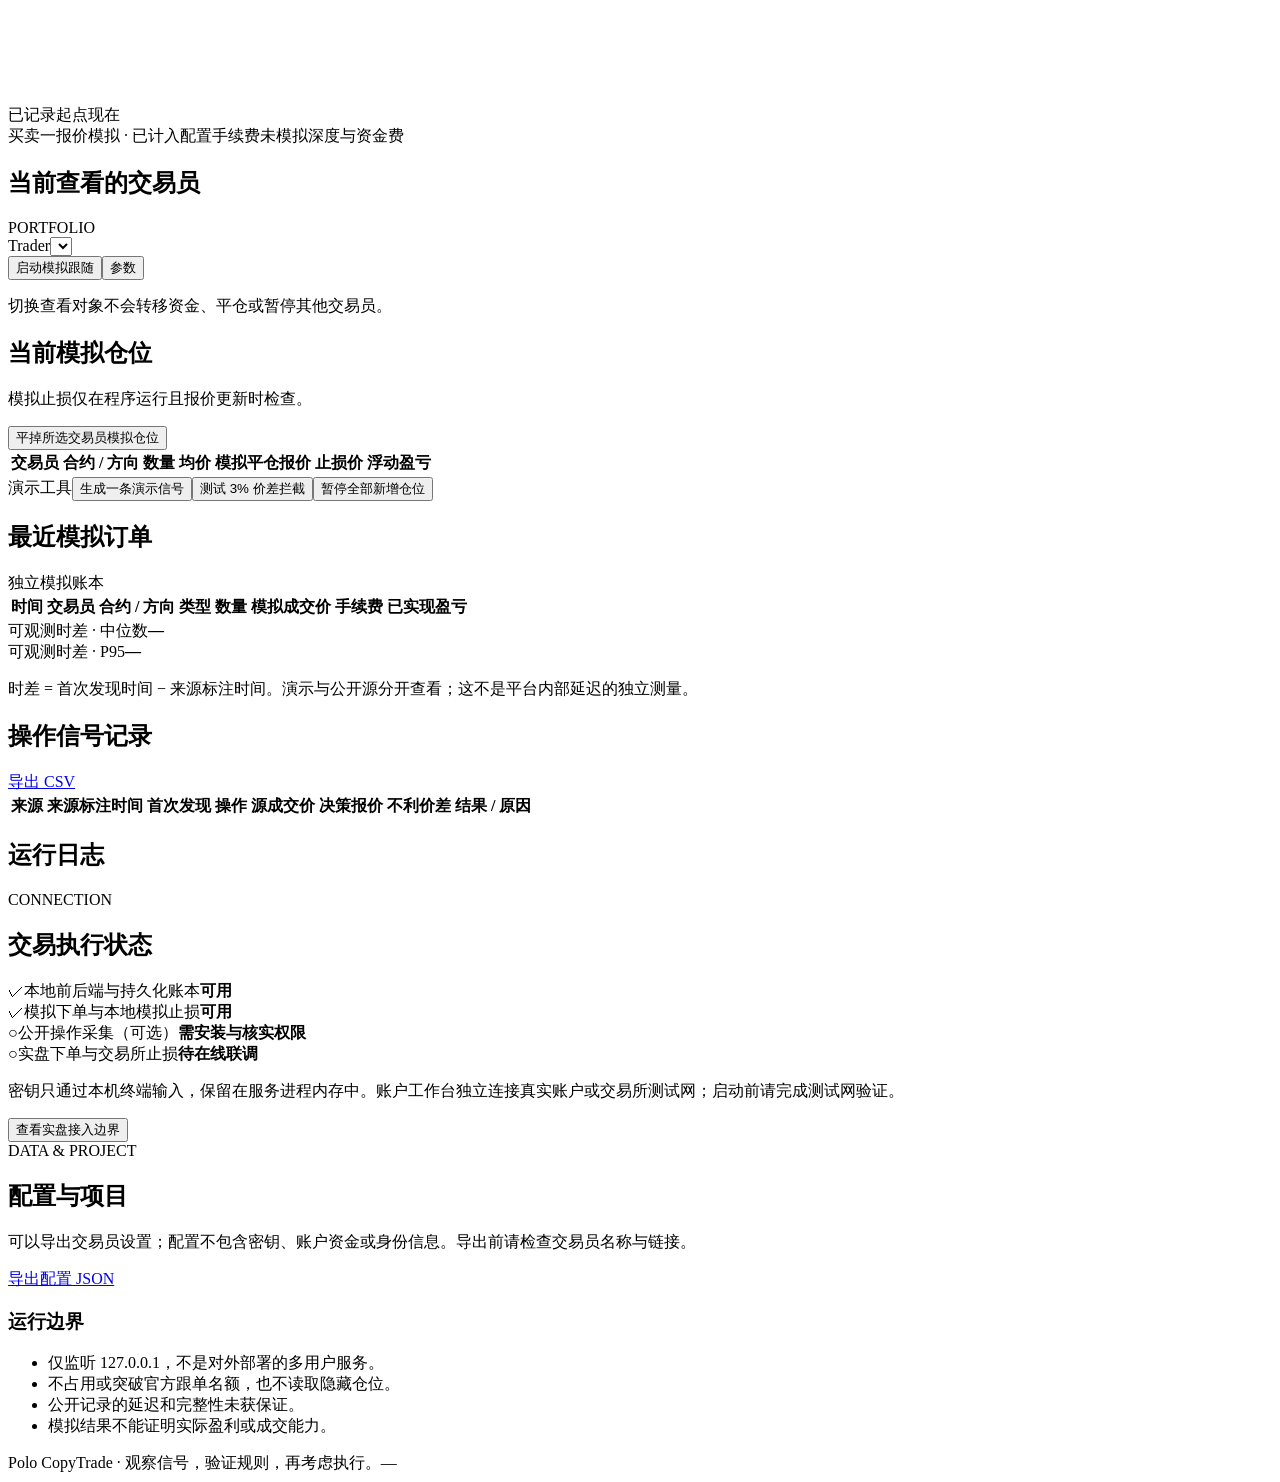
==== commit f78288e5: "Detect incomplete UI startup and exercise packaged navigation controls" ====
--- a/frontend/index.html
+++ b/frontend/index.html
@@ -2,6 +2,7 @@
 <html lang="zh-CN">
 <head><meta charset="utf-8"><meta name="viewport" content="width=device-width,initial-scale=1"><title>Polo CopyTrade</title><link rel="icon" href="/polo-logo.png" type="image/png"><link rel="stylesheet" href="/style.css"></head>
 <body>
+<div id="startup-status" class="startup-status" role="status">界面正在启动。如果页面长时间无法操作，请关闭旧版程序后重新打开桌面图标。</div>
 <aside class="sidebar">
   <a class="brand" href="/"><img class="polo-mark" src="/polo-logo.png" alt="Polo P logo"><span>Polo<span class="brand-sub">COPYTRADE / LOCAL</span></span></a>
   <div class="nav-caption" data-i18n="workspace">工作空间</div>
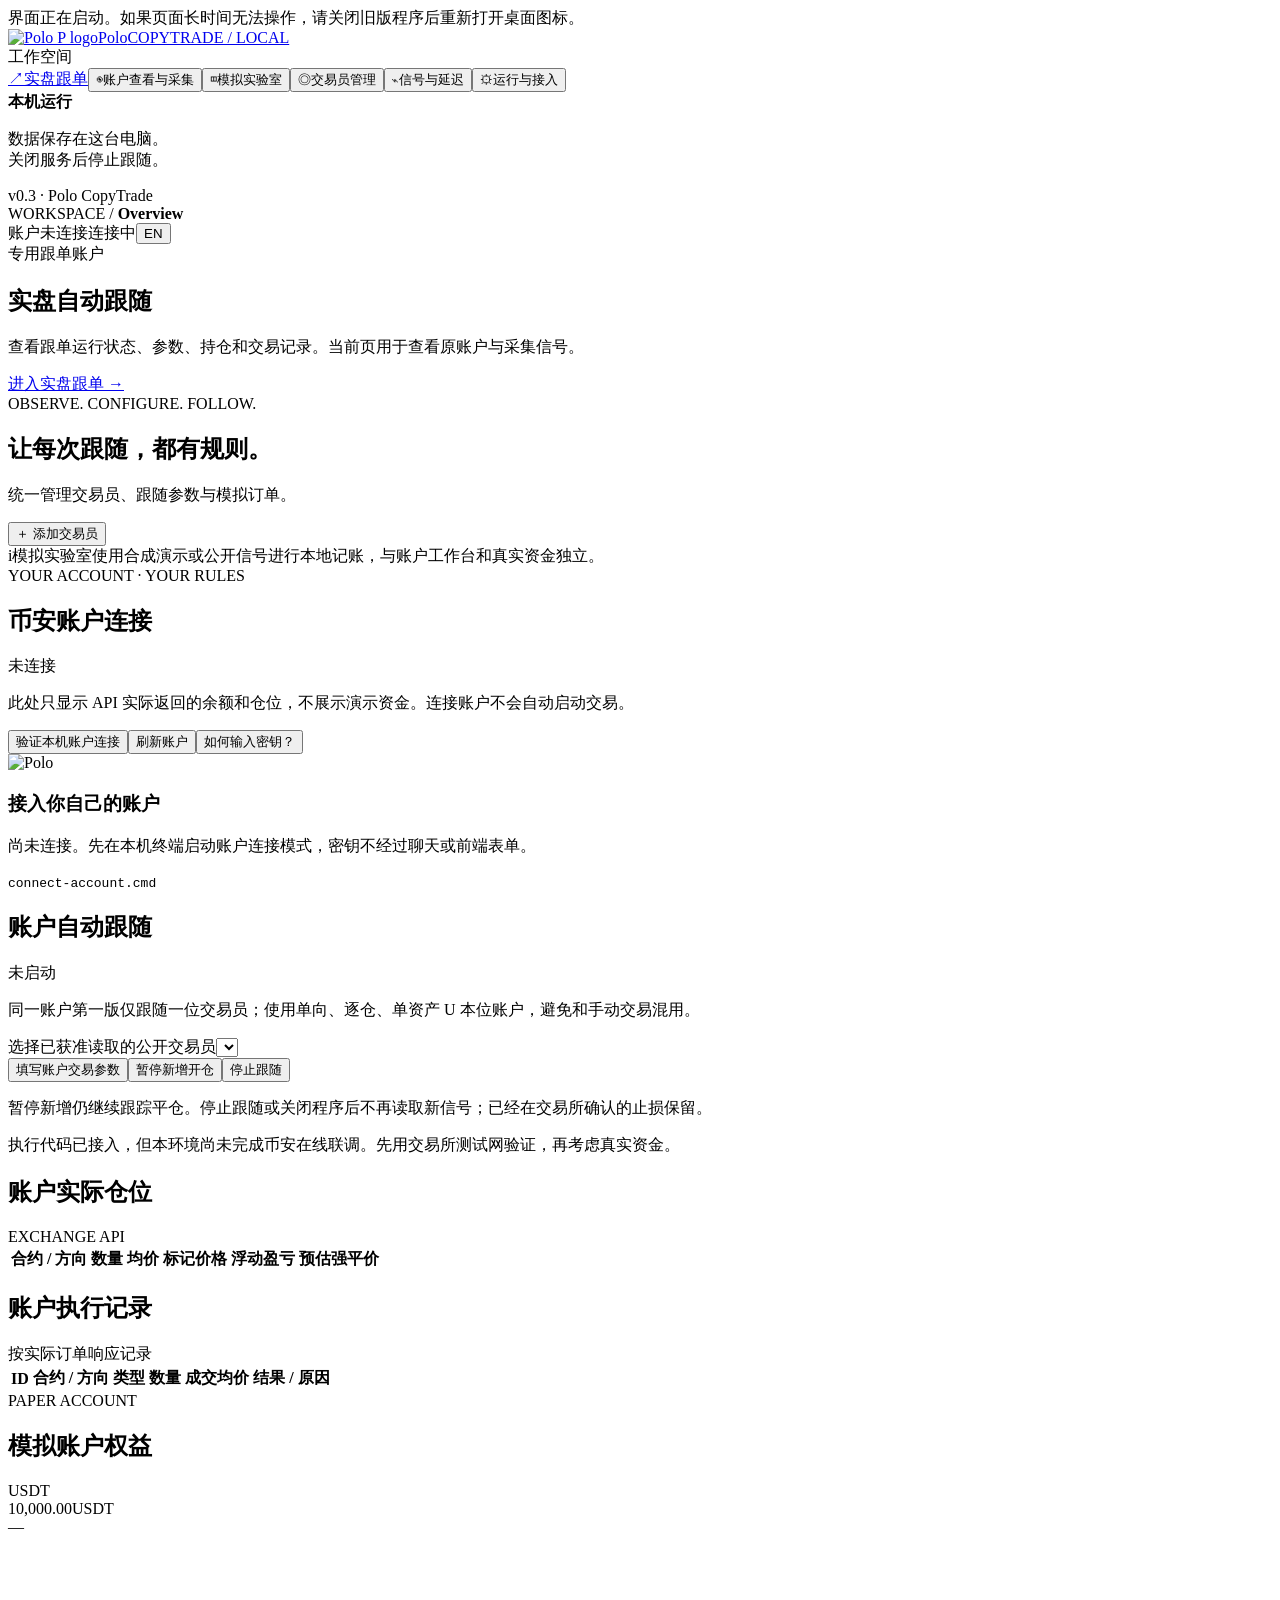
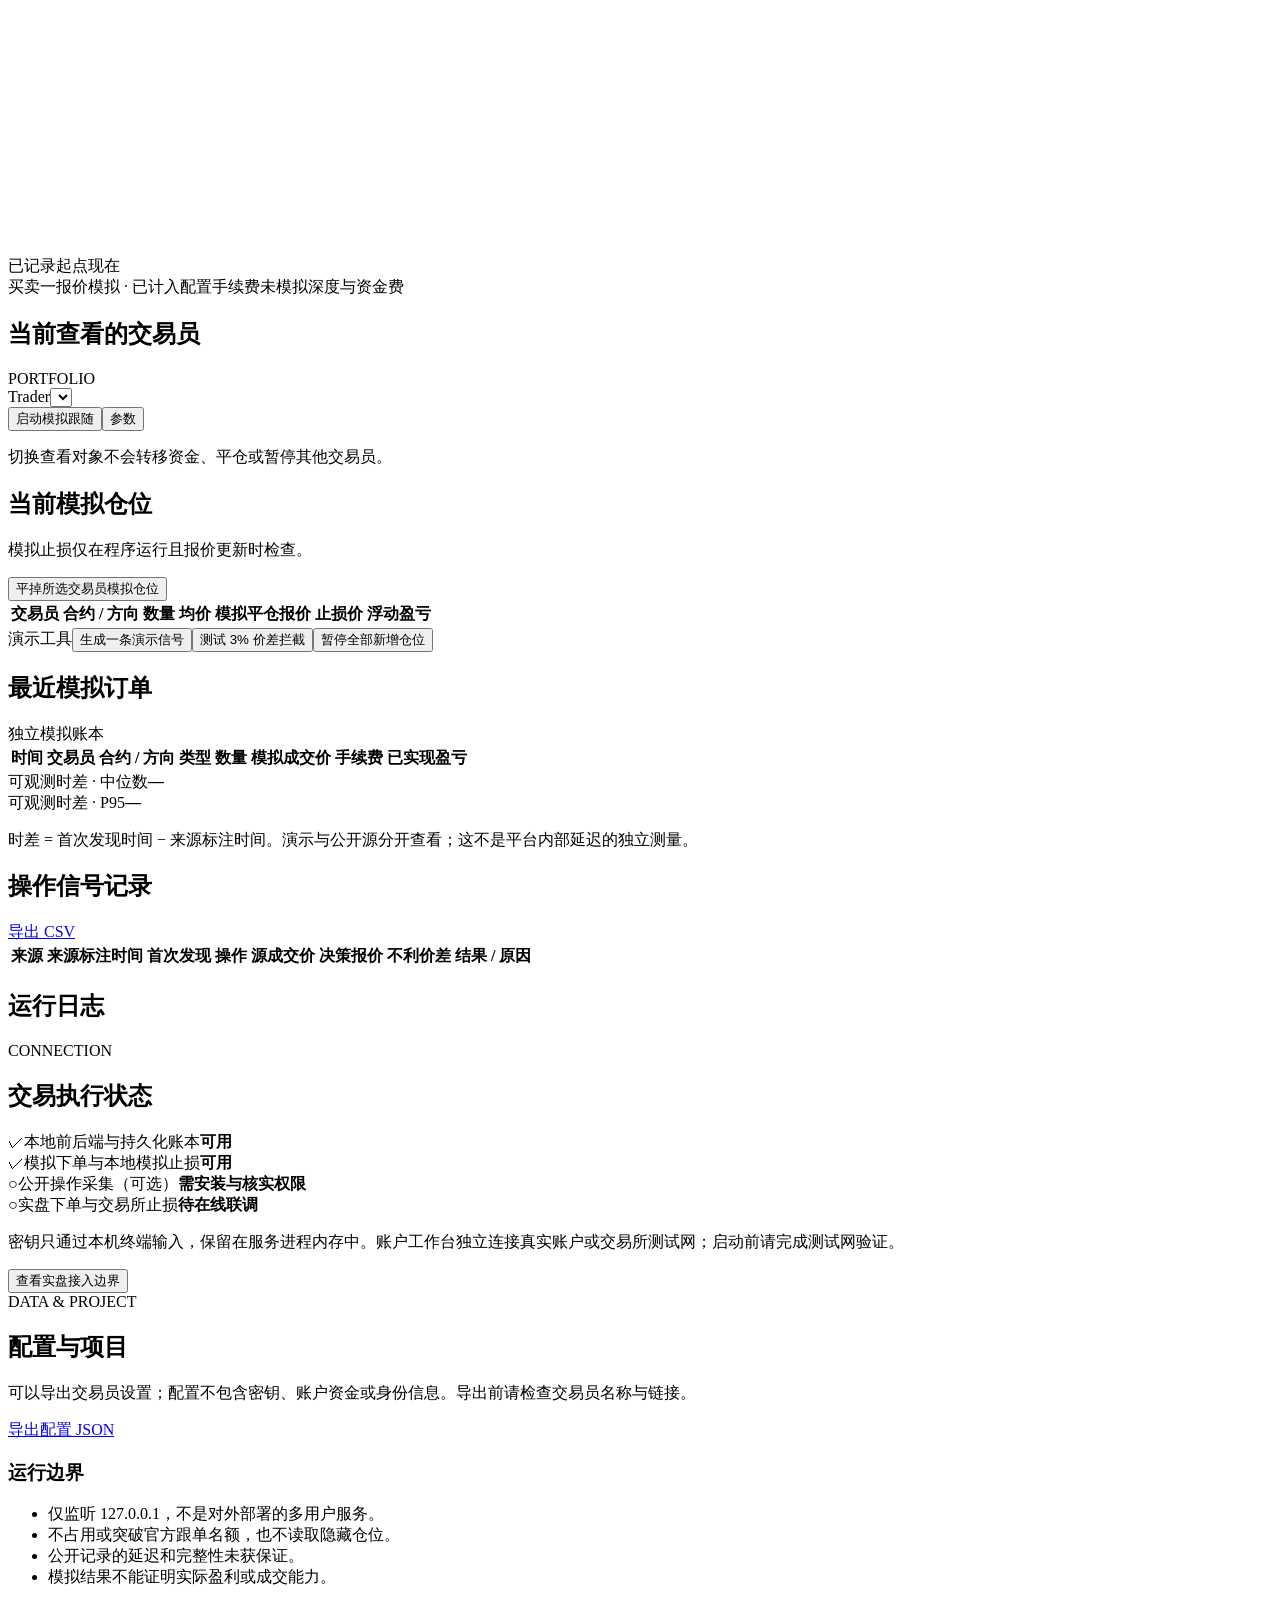
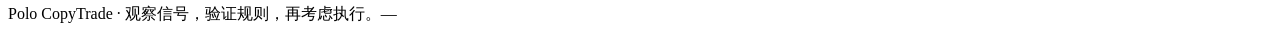
==== commit 113b1367: "Add dedicated live copy trading workspace and simplify dashboard navigation" ====
--- a/frontend/index.html
+++ b/frontend/index.html
@@ -6,12 +6,13 @@
 <aside class="sidebar">
   <a class="brand" href="/"><img class="polo-mark" src="/polo-logo.png" alt="Polo P logo"><span>Polo<span class="brand-sub">COPYTRADE / LOCAL</span></span></a>
   <div class="nav-caption" data-i18n="workspace">工作空间</div>
-  <nav><button class="nav-item active" data-view="live"><span>↗</span><span data-i18n="accountWorkspace">账户工作台</span></button><button class="nav-item" data-view="overview"><span>◫</span><span data-i18n="paperLab">模拟实验室</span></button><button class="nav-item" data-view="traders"><span>◎</span><span data-i18n="traders">交易员管理</span></button><button class="nav-item" data-view="observability"><span>⌁</span><span data-i18n="observability">信号与延迟</span></button><button class="nav-item" data-view="settings"><span>⚙</span><span data-i18n="settings">运行与接入</span></button></nav>
+  <nav><a id="nav-real" class="nav-item nav-real" href="http://127.0.0.1:8767/" title="实盘跟单"><span aria-hidden="true">↗</span><span data-i18n="realWorkspace">实盘跟单</span></a><button class="nav-item active" data-view="live"><span>◉</span><span data-i18n="accountWorkspace">账户查看与采集</span></button><button class="nav-item" data-view="overview"><span>◫</span><span data-i18n="paperLab">模拟实验室</span></button><button class="nav-item" data-view="traders"><span>◎</span><span data-i18n="traders">交易员管理</span></button><button class="nav-item" data-view="observability"><span>⌁</span><span data-i18n="observability">信号与延迟</span></button><button class="nav-item" data-view="settings"><span>⚙</span><span data-i18n="settings">运行与接入</span></button></nav>
   <div class="sidebar-bottom"><div class="local-dot"></div><strong data-i18n="localApp">本机运行</strong><p data-i18n="localDesc">数据保存在这台电脑。<br>关闭服务后停止跟随。</p><div class="sidebar-version">v0.3 · Polo CopyTrade</div></div>
 </aside>
 <main>
   <header class="topbar"><div class="breadcrumb">WORKSPACE <span>/</span> <strong id="breadcrumb">Overview</strong></div><div class="top-actions"><span id="mode-badge" class="pill subtle">账户未连接</span><span class="connection"><i id="connection-dot"></i><span id="connection-label">连接中</span></span><button id="language" class="ghost compact">EN</button></div></header>
   <div class="page">
+    <section class="workspace-entry" aria-labelledby="real-entry-heading"><div><span class="eyebrow" data-i18n="realEntryLabel">专用跟单账户</span><h2 id="real-entry-heading" data-i18n="realEntryTitle">实盘自动跟随</h2><p data-i18n="realEntryDescription">查看跟单运行状态、参数、持仓和交易记录。当前页用于查看原账户与采集信号。</p></div><a id="open-real-workspace" class="primary link-button" href="http://127.0.0.1:8767/" data-i18n="enterRealWorkspace">进入实盘跟单 →</a></section>
     <section class="page-heading"><div><div class="eyebrow">OBSERVE. CONFIGURE. FOLLOW.</div><h1 id="page-title">让每次跟随，都有规则。</h1><p id="page-description">统一管理交易员、跟随参数与模拟订单。</p></div><button class="primary" id="add-trader">＋ <span data-i18n="addTrader">添加交易员</span></button></section>
     <div class="notice" id="workspace-notice"><span class="notice-icon">i</span><span id="notice-text" data-i18n="notice">模拟实验室使用合成演示或公开信号进行本地记账，与账户工作台和真实资金独立。</span></div>
     <section id="view-live" class="view">
@@ -21,7 +22,7 @@
 </div>
 <section class="card table-card"><div class="section-head"><h2 data-i18n="actualPositions">账户实际仓位</h2><span class="tiny-label">EXCHANGE API</span></div><div class="table-scroll"><table><thead><tr><th data-i18n="contract">合约 / 方向</th><th data-i18n="quantity">数量</th><th data-i18n="entry">均价</th><th data-i18n="mark">标记价格</th><th data-i18n="unrealized">浮动盈亏</th><th data-i18n="liquidation">预估强平价</th></tr></thead><tbody id="actual-positions"></tbody></table></div></section>
 <section class="card table-card"><div class="section-head"><h2 data-i18n="accountOrders">账户执行记录</h2><span class="pill subtle" data-i18n="exchangeConfirmed">按实际订单响应记录</span></div><div class="table-scroll"><table><thead><tr><th>ID</th><th data-i18n="contract">合约 / 方向</th><th data-i18n="type">类型</th><th data-i18n="quantity">数量</th><th data-i18n="fillPrice">成交均价</th><th data-i18n="result">结果 / 原因</th></tr></thead><tbody id="actual-orders"></tbody></table></div></section>
-<dialog id="connect-guide"><div class="dialog-head"><h2 data-i18n="connectGuide">如何输入密钥？</h2><button class="ghost" id="close-connect-guide">✕</button></div><ol class="small guide-list"><li data-i18n="connectStep1">先在 VS Code 终端按 Ctrl+C，停止旧服务。</li><li data-i18n="connectStep2">运行 python -m backend.connect，或双击 connect-account.cmd。</li><li data-i18n="connectStep3">在本机终端选择真实账户或测试网，输入对应 API Key 和 Secret（输入隐藏，不写入文件）。</li><li data-i18n="connectStep4">打开本页面并点击“验证本机账户连接”。先核对环境、余额和仓位，再填写交易规则。</li></ol><p class="callout small" data-i18n="credentialScope">只需要读取和合约交易权限，不需要提现权限。使用绑定公网 IP 的专用密钥。密钥不写入 GitHub；程序退出后需要重新输入或由你自己的服务管理器注入。</p></dialog>
+<dialog id="connect-guide"><div class="dialog-head"><h2 data-i18n="connectGuide">如何输入密钥？</h2><button class="ghost" id="close-connect-guide">✕</button></div><ol class="small guide-list"><li data-i18n="connectStep1">双击 open-continuous-monitor.cmd 启动持续监测，或打开已经运行的页面。</li><li data-i18n="connectStep2">已连接时可点“记住当前连接”；首次接入双击 reconnect-readonly-account.cmd。</li><li data-i18n="connectStep3">只在本机窗口隐藏输入 API Key 与 Secret；该入口会验证并使用 Windows 当前用户加密保存。</li><li data-i18n="connectStep4">记住连接后，后台重启或同一 Windows 用户登录后自动重连，不必重新创建 API。</li></ol><p class="callout small" data-i18n="credentialScope">当前持续监测只读取账户，不开启交易。密钥不进入聊天、网页输入框或 GitHub；可点“不再记住连接”删除保存。更换 Windows 用户、撤销 API 或变更可信 IP 后可能需要重新接入。</p></dialog>
 <dialog id="live-config-dialog"><form id="live-config-form"><div class="dialog-head"><div><span class="eyebrow">EXPLICIT ACCOUNT EXECUTION</span><h2 data-i18n="configureReal">账户交易参数</h2></div><button type="button" id="close-live-config" class="ghost">✕</button></div><p class="small muted" id="real-mode-warning"></p><div class="form-grid"><label><span data-i18n="realBudget">分配给程序的资金上限 · USDT</span><input name="budget" type="number" min="0.01" step="0.01" required></label><label><span data-i18n="realMargin">每次开仓保证金 · USDT</span><input name="order_margin" type="number" min="0.01" step="0.01" required></label><label><span data-i18n="leverage">固定杠杆 · 倍</span><input name="leverage" type="number" min="1" max="125" step="1" required></label><label><span data-i18n="maxDeviation">最大不利跟随价差 · %</span><input name="max_deviation" type="number" value="3" min="0.01" max="99" step="0.01" required></label><label><span data-i18n="realStop">交易所止损 · 价格变动 %</span><input name="stop_loss_pct" type="number" min="0.01" max="99" step="0.01" required></label><label><span data-i18n="closeFraction">每次平仓信号减仓 · %</span><input name="close_fraction" type="number" min="0.01" max="100" step="0.01" required></label><label><span data-i18n="realLoss">账户亏损预算 · USDT</span><input name="max_loss" type="number" min="0.01" step="0.01" required></label><label><span data-i18n="maxAge">开仓信号有效期 · 秒</span><input name="max_signal_age" type="number" min="1" max="86400" required></label><label class="span-two"><span data-i18n="symbols">允许跟随的合约 · 逗号分隔</span><input name="symbols" required placeholder="BTCUSDT, ETHUSDT"></label><label><span data-i18n="poll">采集检查间隔 · 秒</span><input name="poll_seconds" type="number" min="10" value="15" required></label><label><span data-i18n="timezone">源操作时间的已核实时区</span><select name="utc_offset_minutes" required><option value="">请选择 / Select</option><option value="0">UTC +00:00</option><option value="480">UTC +08:00</option></select></label></div><p class="callout small" data-i18n="realStartNote">启动后只跟随新出现的操作；不会补买当前隐藏仓位。杠杆和逐仓模式需先在币安设置一致；账户存在其他仓位或挂单时拒绝启动。</p><div id="live-form-error" class="form-error"></div><div class="dialog-actions"><button type="button" class="secondary" id="cancel-live-config" data-i18n="cancel">取消</button><button class="primary" type="submit" data-i18n="startAccountFollow">按上述参数启动账户跟随</button></div></form></dialog>
 
 </section>
